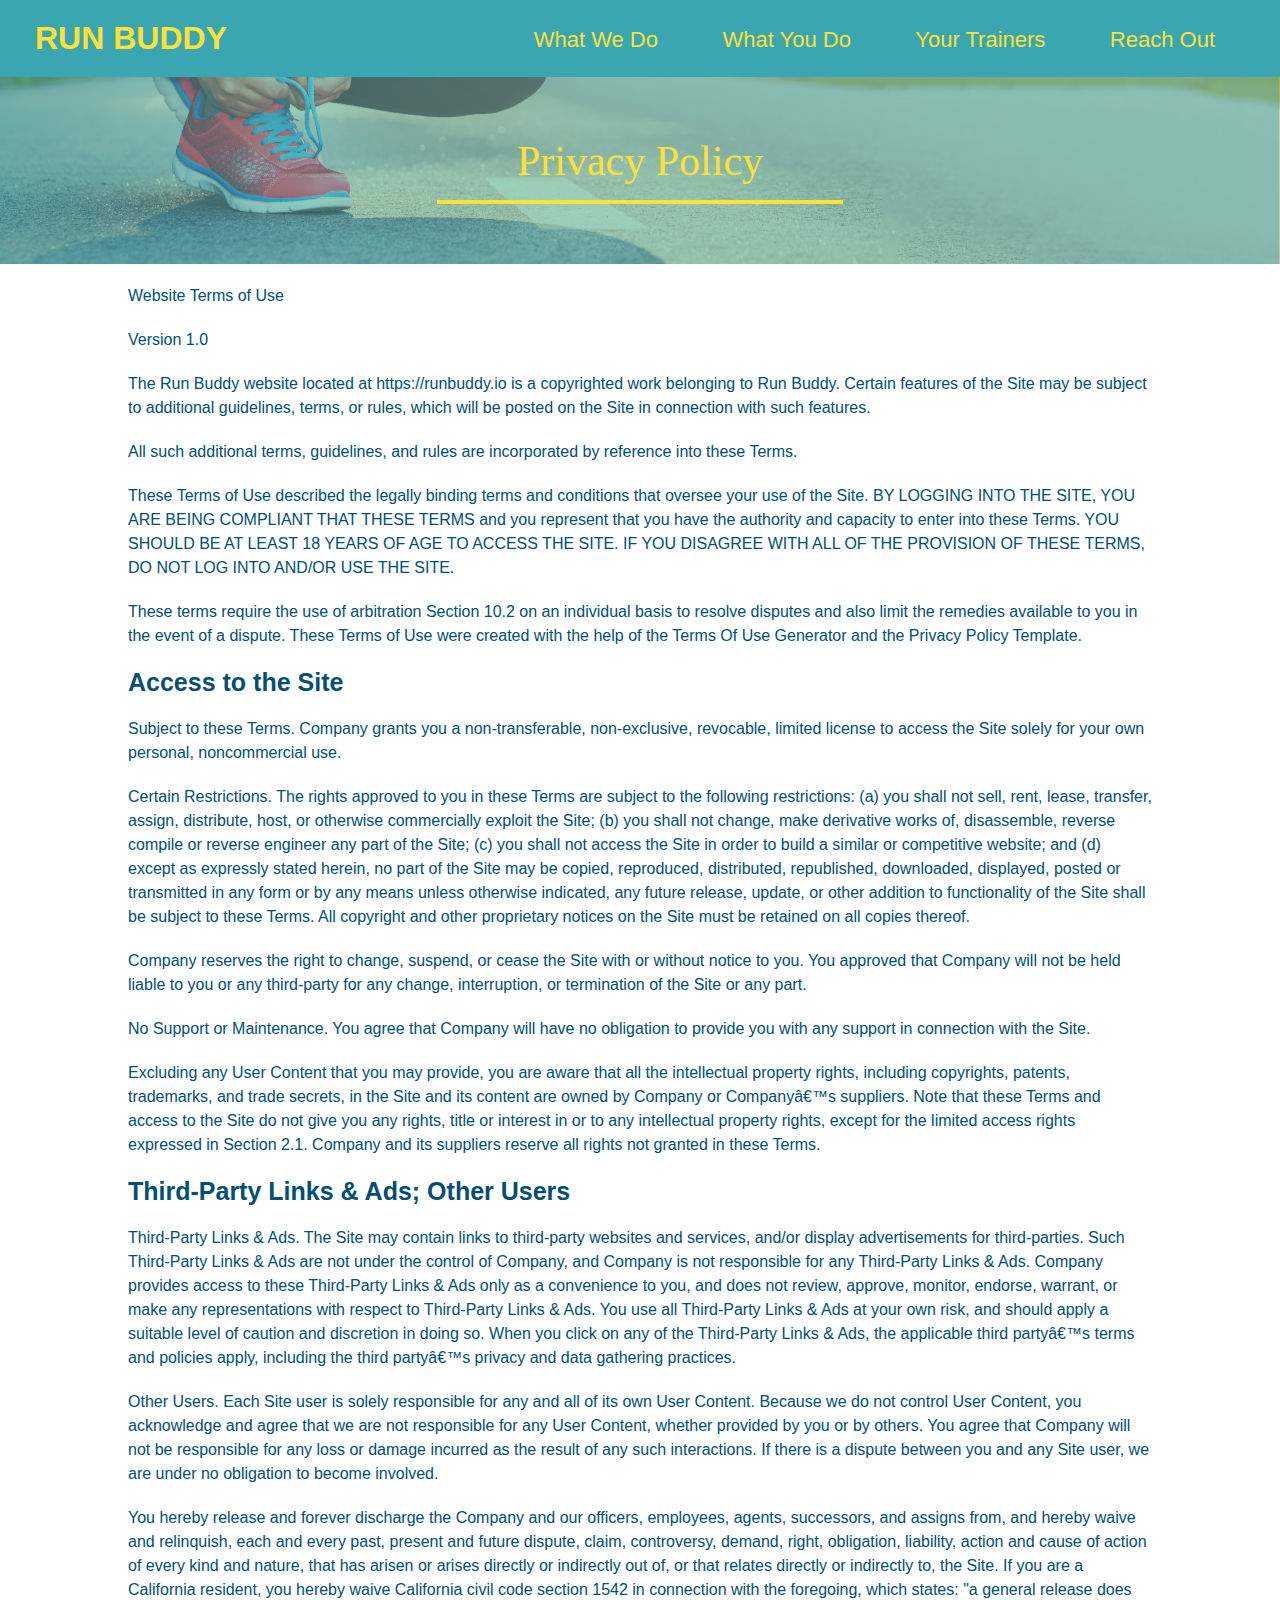
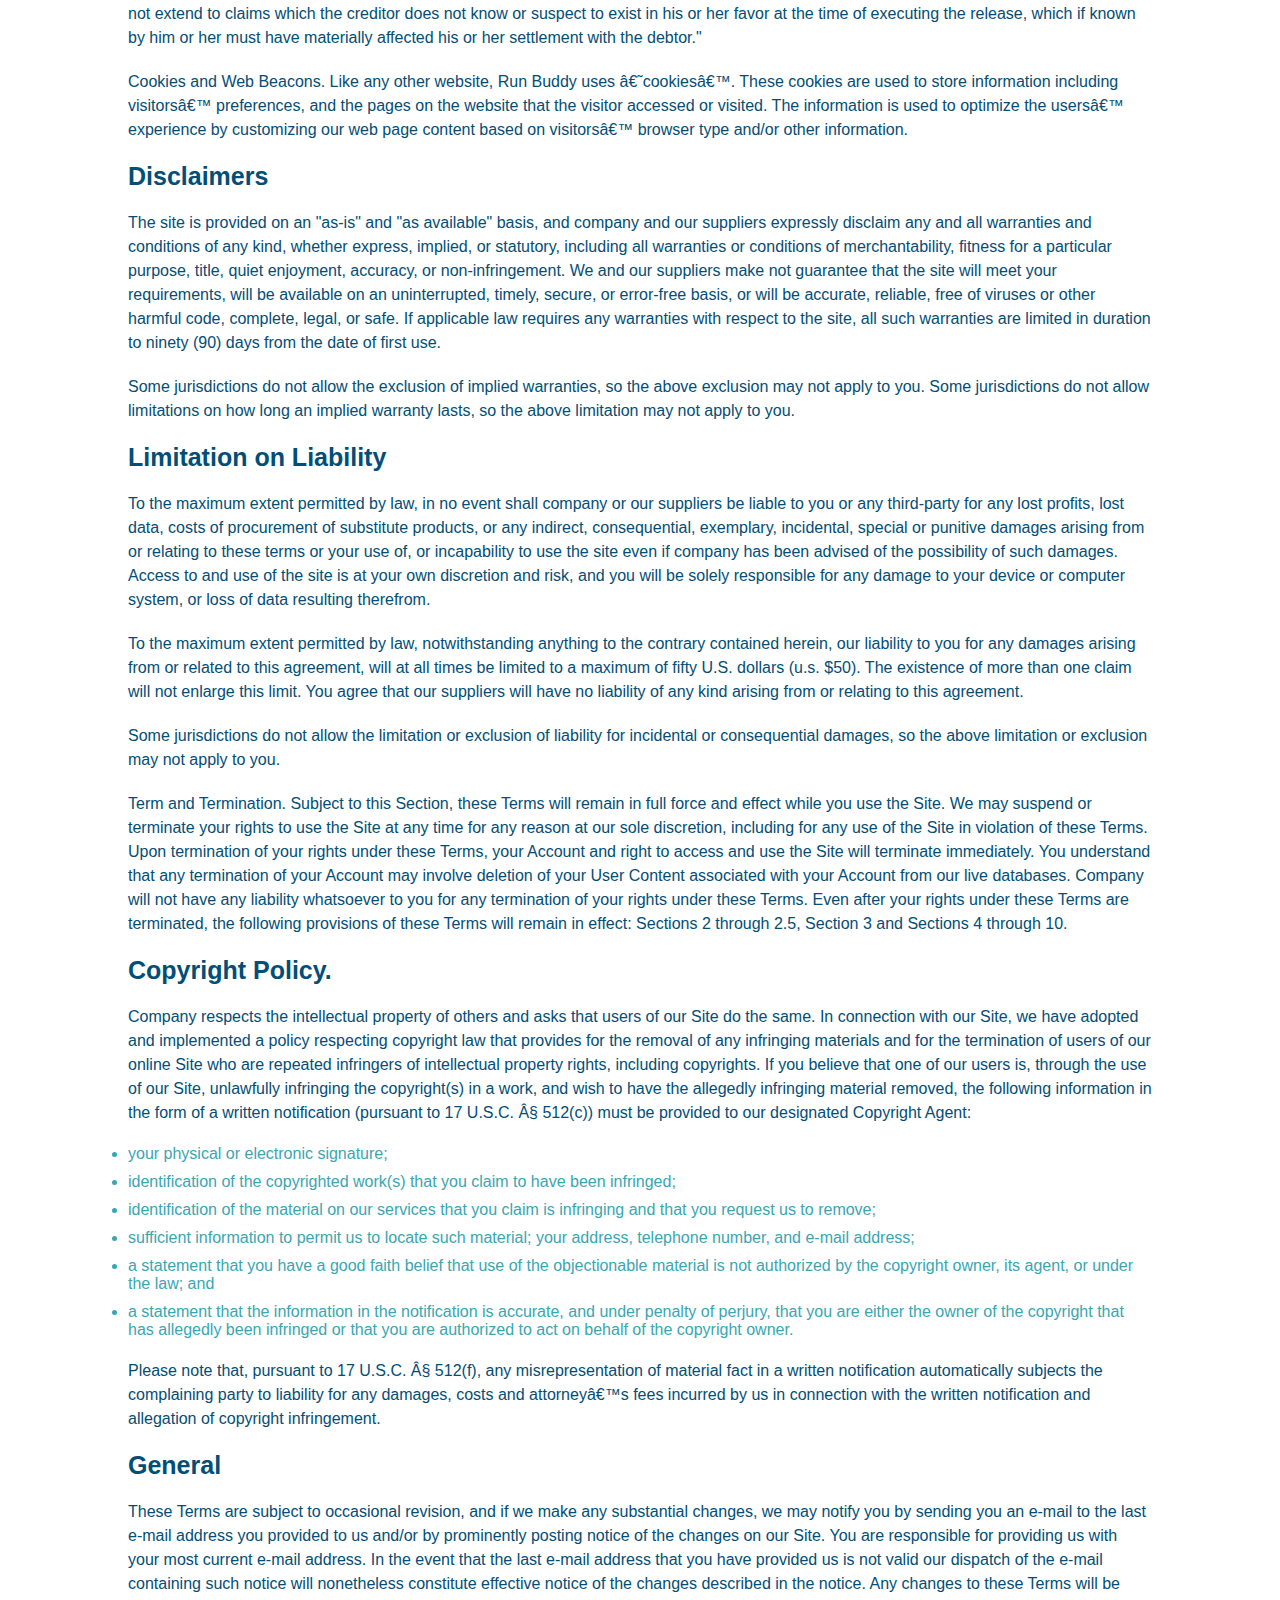
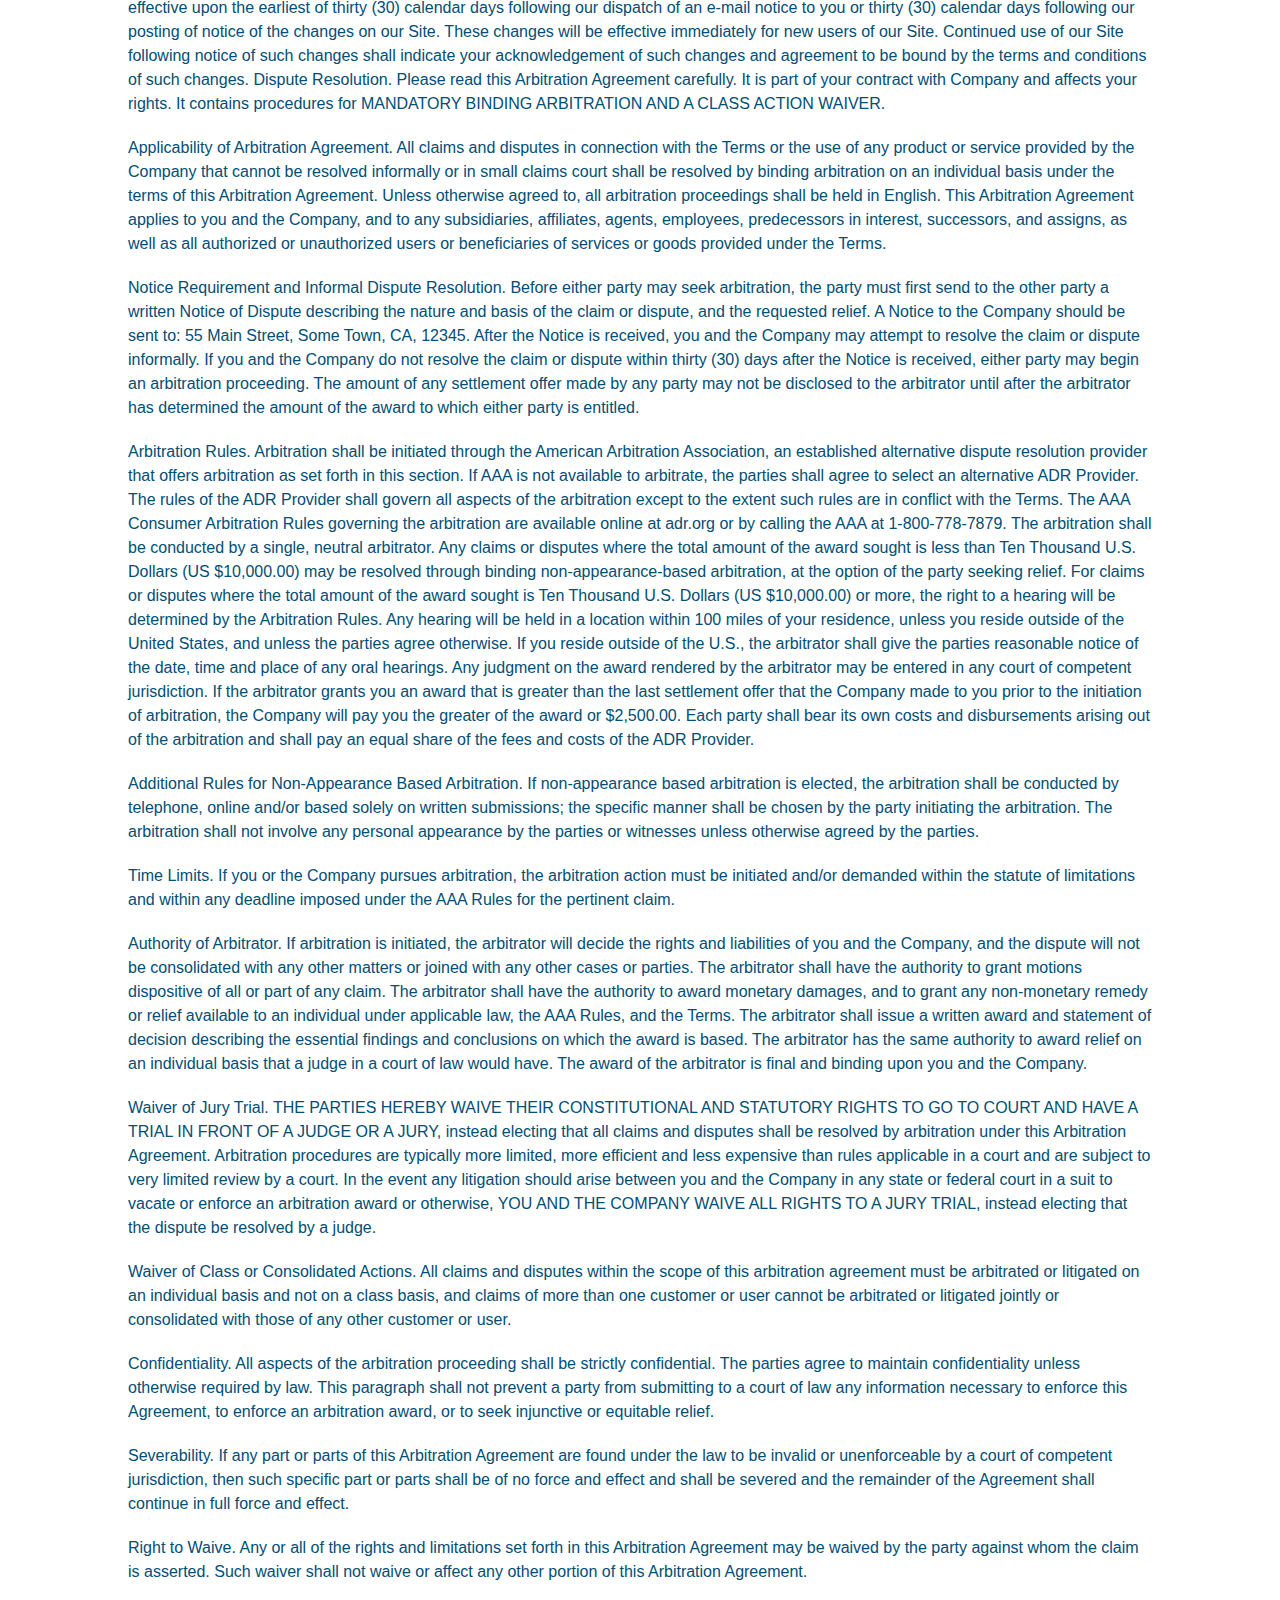
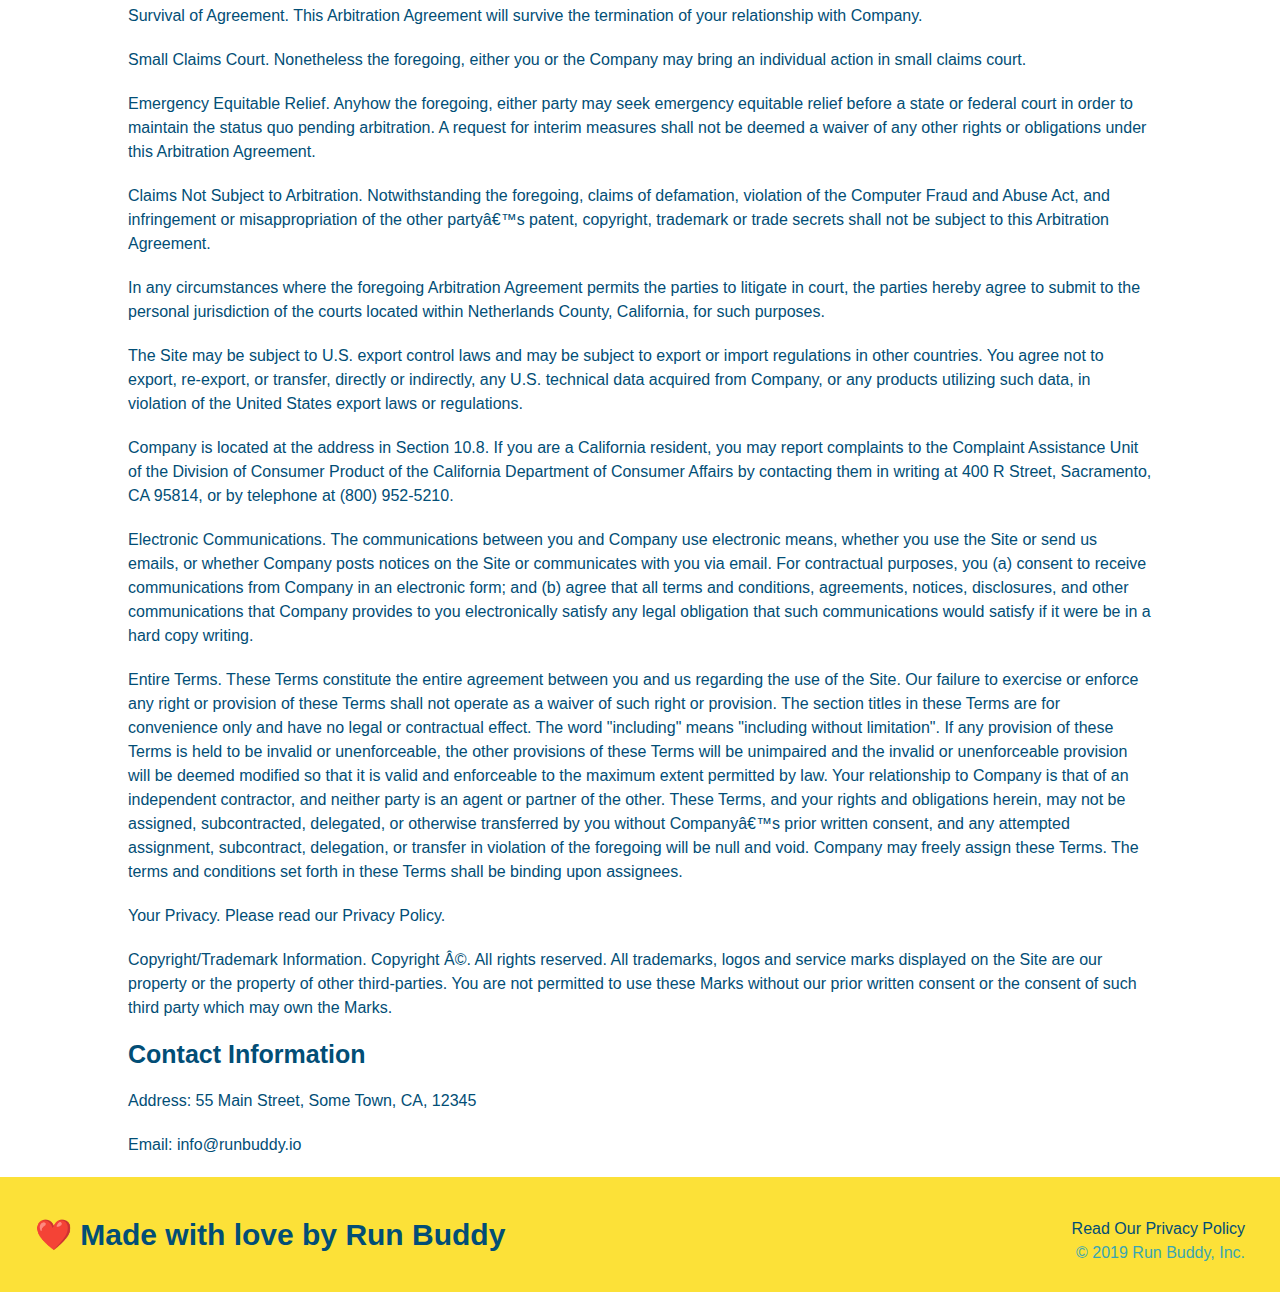
==== privacy-policy.html @ 2925dbbc "privacy policy" ====
<!DOCTYPE html>
<html lang="en">
    <head>
        <meta charset="UTF-8"/>
        <title>Privacy Policy - Run Buddy</title>
        <link rel="stylesheet" href ="./assets/css/style.css"/>
        <link rel="stylesheet" href ="./assets/css/secondary-styles.css"/>
    </head>
    <body>
        <header>
            <h1>
                <a href="/">RUN BUDDY</a>
            </h1>
        <nav>
            <!--unordered list element-->
            <ul>
                <!--list item element-->
                <li>
                    <!--Anchor element-->
                    <a href="./index.html#what-we-do">What We Do</a>
                </li>
                <li>
                    <a href="./index.html#what-you-do">What You Do</a>
                </li>
                <li>
                    <a href="./index.html#your-trainers">Your Trainers</a>
                </li>
                <li>
                    <a href="./index.html#reach-out">Reach Out</a>
                </li>

            </ul>
        </nav>
        </header>  
        <section class="hero">
            <h2 class="page-title">
                Privacy Policy
            </h2>
        </section>
        <article class="secondary-content">
            
      <p>
        Website Terms of Use
      </p>

      <p>
        Version 1.0
      </p>

      <p>
        The Run Buddy website located at https://runbuddy.io is a copyrighted work belonging to Run Buddy. Certain
        features of the Site may be subject to additional guidelines, terms, or rules, which will be posted on the Site
        in connection with such features.
      </p>

      <p>
        All such additional terms, guidelines, and rules are incorporated by reference into these Terms.
      </p>

      <p>
        These Terms of Use described the legally binding terms and conditions that oversee your use of the Site. BY
        LOGGING INTO THE SITE, YOU ARE BEING COMPLIANT THAT THESE TERMS and you represent that you have the authority
        and capacity to enter into these Terms. YOU SHOULD BE AT LEAST 18 YEARS OF AGE TO ACCESS THE SITE. IF YOU
        DISAGREE WITH ALL OF THE PROVISION OF THESE TERMS, DO NOT LOG INTO AND/OR USE THE SITE.
      </p>

      <p>
        These terms require the use of arbitration Section 10.2 on an individual basis to resolve disputes and also
        limit the remedies available to you in the event of a dispute. These Terms of Use were created with the help of
        the Terms Of Use Generator and the Privacy Policy Template.
      </p>

      <h3>
        Access to the Site
      </h3>

      <p>
        Subject to these Terms. Company grants you a non-transferable, non-exclusive, revocable, limited license to
        access the Site solely for your own personal, noncommercial use.
      </p>

      <p>
        Certain Restrictions. The rights approved to you in these Terms are subject to the following restrictions: (a)
        you shall not sell, rent, lease, transfer, assign, distribute, host, or otherwise commercially exploit the Site;
        (b) you shall not change, make derivative works of, disassemble, reverse compile or reverse engineer any part of
        the Site; (c) you shall not access the Site in order to build a similar or competitive website; and (d) except
        as expressly stated herein, no part of the Site may be copied, reproduced, distributed, republished, downloaded,
        displayed, posted or transmitted in any form or by any means unless otherwise indicated, any future release,
        update, or other addition to functionality of the Site shall be subject to these Terms. All copyright and other
        proprietary notices on the Site must be retained on all copies thereof.
      </p>

      <p>
        Company reserves the right to change, suspend, or cease the Site with or without notice to you. You approved
        that Company will not be held liable to you or any third-party for any change, interruption, or termination of
        the Site or any part.
      </p>

      <p>
        No Support or Maintenance. You agree that Company will have no obligation to provide you with any support in
        connection with the Site.
      </p>

      <p>
        Excluding any User Content that you may provide, you are aware that all the intellectual property rights,
        including copyrights, patents, trademarks, and trade secrets, in the Site and its content are owned by Company
        or Companyâ€™s suppliers. Note that these Terms and access to the Site do not give you any rights, title or
        interest in or to any intellectual property rights, except for the limited access rights expressed in Section
        2.1. Company and its suppliers reserve all rights not granted in these Terms.
      </p>

      <h3>
        Third-Party Links & Ads; Other Users
      </h3>

      <p>
        Third-Party Links & Ads. The Site may contain links to third-party websites and services, and/or display
        advertisements for third-parties. Such Third-Party Links & Ads are not under the control of Company, and Company
        is not responsible for any Third-Party Links & Ads. Company provides access to these Third-Party Links & Ads
        only as a convenience to you, and does not review, approve, monitor, endorse, warrant, or make any
        representations with respect to Third-Party Links & Ads. You use all Third-Party Links & Ads at your own risk,
        and should apply a suitable level of caution and discretion in doing so. When you click on any of the
        Third-Party Links & Ads, the applicable third partyâ€™s terms and policies apply, including the third partyâ€™s
        privacy and data gathering practices.
      </p>

      <p>
        Other Users. Each Site user is solely responsible for any and all of its own User Content. Because we do not
        control User Content, you acknowledge and agree that we are not responsible for any User Content, whether
        provided by you or by others. You agree that Company will not be responsible for any loss or damage incurred as
        the result of any such interactions. If there is a dispute between you and any Site user, we are under no
        obligation to become involved.
      </p>

      <p>
        You hereby release and forever discharge the Company and our officers, employees, agents, successors, and
        assigns from, and hereby waive and relinquish, each and every past, present and future dispute, claim,
        controversy, demand, right, obligation, liability, action and cause of action of every kind and nature, that has
        arisen or arises directly or indirectly out of, or that relates directly or indirectly to, the Site. If you are
        a California resident, you hereby waive California civil code section 1542 in connection with the foregoing,
        which states: "a general release does not extend to claims which the creditor does not know or suspect to exist
        in his or her favor at the time of executing the release, which if known by him or her must have materially
        affected his or her settlement with the debtor."
      </p>

      <p>
        Cookies and Web Beacons. Like any other website, Run Buddy uses â€˜cookiesâ€™. These cookies are used to store
        information including visitorsâ€™ preferences, and the pages on the website that the visitor accessed or visited.
        The information is used to optimize the usersâ€™ experience by customizing our web page content based on visitorsâ€™
        browser type and/or other information.
      </p>

      <h3>
        Disclaimers
      </h3>

      <p>
        The site is provided on an "as-is" and "as available" basis, and company and our suppliers expressly disclaim
        any and all warranties and conditions of any kind, whether express, implied, or statutory, including all
        warranties or conditions of merchantability, fitness for a particular purpose, title, quiet enjoyment, accuracy,
        or non-infringement. We and our suppliers make not guarantee that the site will meet your requirements, will be
        available on an uninterrupted, timely, secure, or error-free basis, or will be accurate, reliable, free of
        viruses or other harmful code, complete, legal, or safe. If applicable law requires any warranties with respect
        to the site, all such warranties are limited in duration to ninety (90) days from the date of first use.
      </p>

      <p>
        Some jurisdictions do not allow the exclusion of implied warranties, so the above exclusion may not apply to
        you. Some jurisdictions do not allow limitations on how long an implied warranty lasts, so the above limitation
        may not apply to you.
      </p>

      <h3>
        Limitation on Liability
      </h3>

      <p>
        To the maximum extent permitted by law, in no event shall company or our suppliers be liable to you or any
        third-party for any lost profits, lost data, costs of procurement of substitute products, or any indirect,
        consequential, exemplary, incidental, special or punitive damages arising from or relating to these terms or
        your use of, or incapability to use the site even if company has been advised of the possibility of such
        damages. Access to and use of the site is at your own discretion and risk, and you will be solely responsible
        for any damage to your device or computer system, or loss of data resulting therefrom.
      </p>

      <p>
        To the maximum extent permitted by law, notwithstanding anything to the contrary contained herein, our liability
        to you for any damages arising from or related to this agreement, will at all times be limited to a maximum of
        fifty U.S. dollars (u.s. $50). The existence of more than one claim will not enlarge this limit. You agree that
        our suppliers will have no liability of any kind arising from or relating to this agreement.
      </p>

      <p>
        Some jurisdictions do not allow the limitation or exclusion of liability for incidental or consequential
        damages, so the above limitation or exclusion may not apply to you.
      </p>

      <p>
        Term and Termination. Subject to this Section, these Terms will remain in full force and effect while you use
        the Site. We may suspend or terminate your rights to use the Site at any time for any reason at our sole
        discretion, including for any use of the Site in violation of these Terms. Upon termination of your rights under
        these Terms, your Account and right to access and use the Site will terminate immediately. You understand that
        any termination of your Account may involve deletion of your User Content associated with your Account from our
        live databases. Company will not have any liability whatsoever to you for any termination of your rights under
        these Terms. Even after your rights under these Terms are terminated, the following provisions of these Terms
        will remain in effect: Sections 2 through 2.5, Section 3 and Sections 4 through 10.
      </p>

      <h3>
        Copyright Policy.
      </h3>

      <p>
        Company respects the intellectual property of others and asks that users of our Site do the same. In connection
        with our Site, we have adopted and implemented a policy respecting copyright law that provides for the removal
        of any infringing materials and for the termination of users of our online Site who are repeated infringers of
        intellectual property rights, including copyrights. If you believe that one of our users is, through the use of
        our Site, unlawfully infringing the copyright(s) in a work, and wish to have the allegedly infringing material
        removed, the following information in the form of a written notification (pursuant to 17 U.S.C. Â§ 512(c)) must
        be provided to our designated Copyright Agent:
      </p>

      <ul>
        <li>
          your physical or electronic signature;
        </li>
        <li>
          identification of the copyrighted work(s) that you claim to have been infringed;
        </li>
        <li>
          identification of the material on our services that you claim is infringing and that you request us to remove;
        </li>
        <li>
          sufficient information to permit us to locate such material; your address, telephone number, and e-mail
          address;
        </li>
        <li>
          a statement that you have a good faith belief that use of the objectionable material is not authorized by the
          copyright owner, its agent, or under the law; and
        </li>
        <li>
          a statement that the information in the notification is accurate, and under penalty of perjury, that you are
          either the owner of the copyright that has allegedly been infringed or that you are authorized to act on
          behalf of the copyright owner.
        </li>
      </ul>

      <p>
        Please note that, pursuant to 17 U.S.C. Â§ 512(f), any misrepresentation of material fact in a written
        notification automatically subjects the complaining party to liability for any damages, costs and attorneyâ€™s
        fees incurred by us in connection with the written notification and allegation of copyright infringement.
      </p>

      <h3>
        General
      </h3>

      <p>
        These Terms are subject to occasional revision, and if we make any substantial changes, we may notify you by
        sending you an e-mail to the last e-mail address you provided to us and/or by prominently posting notice of the
        changes on our Site. You are responsible for providing us with your most current e-mail address. In the event
        that the last e-mail address that you have provided us is not valid our dispatch of the e-mail containing such
        notice will nonetheless constitute effective notice of the changes described in the notice. Any changes to these
        Terms will be effective upon the earliest of thirty (30) calendar days following our dispatch of an e-mail
        notice to you or thirty (30) calendar days following our posting of notice of the changes on our Site. These
        changes will be effective immediately for new users of our Site. Continued use of our Site following notice of
        such changes shall indicate your acknowledgement of such changes and agreement to be bound by the terms and
        conditions of such changes. Dispute Resolution. Please read this Arbitration Agreement carefully. It is part of
        your contract with Company and affects your rights. It contains procedures for MANDATORY BINDING ARBITRATION AND
        A CLASS ACTION WAIVER.
      </p>

      <p>
        Applicability of Arbitration Agreement. All claims and disputes in connection with the Terms or the use of any
        product or service provided by the Company that cannot be resolved informally or in small claims court shall be
        resolved by binding arbitration on an individual basis under the terms of this Arbitration Agreement. Unless
        otherwise agreed to, all arbitration proceedings shall be held in English. This Arbitration Agreement applies to
        you and the Company, and to any subsidiaries, affiliates, agents, employees, predecessors in interest,
        successors, and assigns, as well as all authorized or unauthorized users or beneficiaries of services or goods
        provided under the Terms.
      </p>

      <p>
        Notice Requirement and Informal Dispute Resolution. Before either party may seek arbitration, the party must
        first send to the other party a written Notice of Dispute describing the nature and basis of the claim or
        dispute, and the requested relief. A Notice to the Company should be sent to: 55 Main Street, Some Town, CA,
        12345. After the Notice is received, you and the Company may attempt to resolve the claim or dispute informally.
        If you and the Company do not resolve the claim or dispute within thirty (30) days after the Notice is received,
        either party may begin an arbitration proceeding. The amount of any settlement offer made by any party may not
        be disclosed to the arbitrator until after the arbitrator has determined the amount of the award to which either
        party is entitled.
      </p>

      <p>
        Arbitration Rules. Arbitration shall be initiated through the American Arbitration Association, an established
        alternative dispute resolution provider that offers arbitration as set forth in this section. If AAA is not
        available to arbitrate, the parties shall agree to select an alternative ADR Provider. The rules of the ADR
        Provider shall govern all aspects of the arbitration except to the extent such rules are in conflict with the
        Terms. The AAA Consumer Arbitration Rules governing the arbitration are available online at adr.org or by
        calling the AAA at 1-800-778-7879. The arbitration shall be conducted by a single, neutral arbitrator. Any
        claims or disputes where the total amount of the award sought is less than Ten Thousand U.S. Dollars (US
        $10,000.00) may be resolved through binding non-appearance-based arbitration, at the option of the party seeking
        relief. For claims or disputes where the total amount of the award sought is Ten Thousand U.S. Dollars (US
        $10,000.00) or more, the right to a hearing will be determined by the Arbitration Rules. Any hearing will be
        held in a location within 100 miles of your residence, unless you reside outside of the United States, and
        unless the parties agree otherwise. If you reside outside of the U.S., the arbitrator shall give the parties
        reasonable notice of the date, time and place of any oral hearings. Any judgment on the award rendered by the
        arbitrator may be entered in any court of competent jurisdiction. If the arbitrator grants you an award that is
        greater than the last settlement offer that the Company made to you prior to the initiation of arbitration, the
        Company will pay you the greater of the award or $2,500.00. Each party shall bear its own costs and
        disbursements arising out of the arbitration and shall pay an equal share of the fees and costs of the ADR
        Provider.
      </p>

      <p>
        Additional Rules for Non-Appearance Based Arbitration. If non-appearance based arbitration is elected, the
        arbitration shall be conducted by telephone, online and/or based solely on written submissions; the specific
        manner shall be chosen by the party initiating the arbitration. The arbitration shall not involve any personal
        appearance by the parties or witnesses unless otherwise agreed by the parties.
      </p>

      <p>
        Time Limits. If you or the Company pursues arbitration, the arbitration action must be initiated and/or demanded
        within the statute of limitations and within any deadline imposed under the AAA Rules for the pertinent claim.
      </p>

      <p>
        Authority of Arbitrator. If arbitration is initiated, the arbitrator will decide the rights and liabilities of
        you and the Company, and the dispute will not be consolidated with any other matters or joined with any other
        cases or parties. The arbitrator shall have the authority to grant motions dispositive of all or part of any
        claim. The arbitrator shall have the authority to award monetary damages, and to grant any non-monetary remedy
        or relief available to an individual under applicable law, the AAA Rules, and the Terms. The arbitrator shall
        issue a written award and statement of decision describing the essential findings and conclusions on which the
        award is based. The arbitrator has the same authority to award relief on an individual basis that a judge in a
        court of law would have. The award of the arbitrator is final and binding upon you and the Company.
      </p>

      <p>
        Waiver of Jury Trial. THE PARTIES HEREBY WAIVE THEIR CONSTITUTIONAL AND STATUTORY RIGHTS TO GO TO COURT AND HAVE
        A TRIAL IN FRONT OF A JUDGE OR A JURY, instead electing that all claims and disputes shall be resolved by
        arbitration under this Arbitration Agreement. Arbitration procedures are typically more limited, more efficient
        and less expensive than rules applicable in a court and are subject to very limited review by a court. In the
        event any litigation should arise between you and the Company in any state or federal court in a suit to vacate
        or enforce an arbitration award or otherwise, YOU AND THE COMPANY WAIVE ALL RIGHTS TO A JURY TRIAL, instead
        electing that the dispute be resolved by a judge.
      </p>

      <p>
        Waiver of Class or Consolidated Actions. All claims and disputes within the scope of this arbitration agreement
        must be arbitrated or litigated on an individual basis and not on a class basis, and claims of more than one
        customer or user cannot be arbitrated or litigated jointly or consolidated with those of any other customer or
        user.
      </p>

      <p>
        Confidentiality. All aspects of the arbitration proceeding shall be strictly confidential. The parties agree to
        maintain confidentiality unless otherwise required by law. This paragraph shall not prevent a party from
        submitting to a court of law any information necessary to enforce this Agreement, to enforce an arbitration
        award, or to seek injunctive or equitable relief.
      </p>

      <p>
        Severability. If any part or parts of this Arbitration Agreement are found under the law to be invalid or
        unenforceable by a court of competent jurisdiction, then such specific part or parts shall be of no force and
        effect and shall be severed and the remainder of the Agreement shall continue in full force and effect.
      </p>

      <p>
        Right to Waive. Any or all of the rights and limitations set forth in this Arbitration Agreement may be waived
        by the party against whom the claim is asserted. Such waiver shall not waive or affect any other portion of this
        Arbitration Agreement.
      </p>

      <p>
        Survival of Agreement. This Arbitration Agreement will survive the termination of your relationship with
        Company.
      </p>

      <p>
        Small Claims Court. Nonetheless the foregoing, either you or the Company may bring an individual action in small
        claims court.
      </p>

      <p>
        Emergency Equitable Relief. Anyhow the foregoing, either party may seek emergency equitable relief before a
        state or federal court in order to maintain the status quo pending arbitration. A request for interim measures
        shall not be deemed a waiver of any other rights or obligations under this Arbitration Agreement.
      </p>

      <p>
        Claims Not Subject to Arbitration. Notwithstanding the foregoing, claims of defamation, violation of the
        Computer Fraud and Abuse Act, and infringement or misappropriation of the other partyâ€™s patent, copyright,
        trademark or trade secrets shall not be subject to this Arbitration Agreement.
      </p>

      <p>
        In any circumstances where the foregoing Arbitration Agreement permits the parties to litigate in court, the
        parties hereby agree to submit to the personal jurisdiction of the courts located within Netherlands County,
        California, for such purposes.
      </p>

      <p>
        The Site may be subject to U.S. export control laws and may be subject to export or import regulations in other
        countries. You agree not to export, re-export, or transfer, directly or indirectly, any U.S. technical data
        acquired from Company, or any products utilizing such data, in violation of the United States export laws or
        regulations.
      </p>

      <p>
        Company is located at the address in Section 10.8. If you are a California resident, you may report complaints
        to the Complaint Assistance Unit of the Division of Consumer Product of the California Department of Consumer
        Affairs by contacting them in writing at 400 R Street, Sacramento, CA 95814, or by telephone at (800) 952-5210.
      </p>

      <p>
        Electronic Communications. The communications between you and Company use electronic means, whether you use the
        Site or send us emails, or whether Company posts notices on the Site or communicates with you via email. For
        contractual purposes, you (a) consent to receive communications from Company in an electronic form; and (b)
        agree that all terms and conditions, agreements, notices, disclosures, and other communications that Company
        provides to you electronically satisfy any legal obligation that such communications would satisfy if it were be
        in a hard copy writing.
      </p>

      <p>
        Entire Terms. These Terms constitute the entire agreement between you and us regarding the use of the Site. Our
        failure to exercise or enforce any right or provision of these Terms shall not operate as a waiver of such right
        or provision. The section titles in these Terms are for convenience only and have no legal or contractual
        effect. The word "including" means "including without limitation". If any provision of these Terms is held to be
        invalid or unenforceable, the other provisions of these Terms will be unimpaired and the invalid or
        unenforceable provision will be deemed modified so that it is valid and enforceable to the maximum extent
        permitted by law. Your relationship to Company is that of an independent contractor, and neither party is an
        agent or partner of the other. These Terms, and your rights and obligations herein, may not be assigned,
        subcontracted, delegated, or otherwise transferred by you without Companyâ€™s prior written consent, and any
        attempted assignment, subcontract, delegation, or transfer in violation of the foregoing will be null and void.
        Company may freely assign these Terms. The terms and conditions set forth in these Terms shall be binding upon
        assignees.
      </p>

      <p>
        Your Privacy. Please read our Privacy Policy.
      </p>

      <p>
        Copyright/Trademark Information. Copyright Â©. All rights reserved. All trademarks, logos and service marks
        displayed on the Site are our property or the property of other third-parties. You are not permitted to use
        these Marks without our prior written consent or the consent of such third party which may own the Marks.
      </p>

      <h3>
        Contact Information
      </h3>

      <p>
        Address: 55 Main Street, Some Town, CA, 12345
      </p>

      <p>
        Email: info@runbuddy.io
      </p>

        </article>
        <footer>
            <h2>❤️ Made with love by Run Buddy</h2>
            <div>
                <a>Read Our Privacy Policy</a><br />
                &copy; 2019 Run Buddy, Inc.
            </div>
        </footer>

    </body>
</html>
---- assets/css/style.css ----
* {
    margin: 0;
    padding: 0;
    box-sizing: border-box;
}
body {
    font-family: Helvetica, Arial, sans-serif;
    color: #39a6b2;
  }
  header {padding: 20px 35px;
background-color: #39a6b2;
}
header h1 {
    font: bold 36px;
    color:#fce138;
    margin: 0;
    display: inline;
}
header a {
    text-decoration: none;
    color: #fce138
}
header nav {
    float: right;
    margin: 7px 0;
}
header nav ul li{
    display: inline;
}
header nav ul li a{
    margin: 0 30px;
    font-weight: lighter;
    font-size: 22px;
    }
footer {
    background: #fce138;
    width: 100%;
    padding: 40px 35px;
}
footer h2 {
    display: inline;
    color: #024e76;
    font-size: 30px;
    margin: 0;
}
footer div {
    float: right;
    line-height: 1.5;
    text-align: right;
}
footer a {
    color: #024e76;
}
section {
    padding: 60px;
}
.hero {
    background-image: url("../images/hero-bg.jpg");
    height: 600px;
    background-position: center;
    background-size: cover;
    position: relative;
}
.hero-form{
    background-color: #fce138;
    color: #024e76;
    padding: 20px;
    width: 500px;
    border: solid 3px #024e76;
    position: absolute;
    bottom: 120px;
    right: 140px;
}
.hero .hero-form h3 {
    margin: 0px;
    font-size: 24px;
}
.hero-form p {
    margin: 5px 0 15px 0;
}
.form-input {
    border: 1px solid #024e76;
    display: block;
    padding: 7px 15px;
    font-size: 16px;
    color: #024e76;
    width: 100%;
    margin-bottom: 15px;
}
.hero-form label {
    margin: 0 5px;
}
.hero-form button {
    color: #fce138;
    background-color: #024e76;
    font-size: 16px;
    padding: 10px 20px;
    border: none;
}
.intro {
    text-align: center;
}
.intro p {
    line-height: 1.7;
    color: #39a6b2;
    width: 80%;
    font-size: 20px;
    margin: 0 auto;
}
.steps {
    text-align: center;
    background: #fce138;
}
.section-title{
 font-size: 55px;
 color: #024e76;
 margin-bottom: 35px;
 padding: 0 100px 20px 100px;
 border-bottom: 3px solid;
  display: inline-block;  
}
.primary-border{
    border-color: #fce138;
}
.secondary-border{
    border-color: #39a6b2;
}
.steps div{
    margin-bottom: 80px;
}
.steps img{
    width: 15%;
    margin: 10px 0;
}
.steps h3{
    color: #024e76;
    font-size: 46px;
    margin-top: 10px;
}
.steps p{
    color: #39a6b2;
    font-size: 23px;
}
.steps span{
    font-size: 38px;
}
.trainers{
    text-align: center;
}
.trainer {
    width: 900px;
    margin: 0 auto 30px auto;
    background: #024e76;
    color:#fce138;
    overflow: auto;
}
.trainer img {
    width: 35%;
    float: left;
}
.trainer-bio {
    padding: 35px;
    float: left;
    width: 65%;
}
.text-left {
    text-align: left;
}
.text-right {
    text-align: right;
}
.trainer-bio h3 {
    font-size: 32px;
    margin-bottom: 8px;
}
.trainer-bio h4 {
    font-weight: lighter;
    font-size: 26px;
    margin-bottom: 25px;
}
.trainer-bio p {
    font-size: 17px;
    line-height: 1.3;
}
.contact {
    background-color: #024e76;
    text-align: center;
}
.contact h2{
    color:#fce138;
}
.contact-info iframe {
    width: 400px;
    height: 400px;
}
.contact-info div{
    display:inline-block;
    width: 410px;
    vertical-align: top;
    text-align: left;
    color: white;
    margin: 30px 0 0 60px;
}
.contact-info h3 {
    color: #fce138;
    font-size: 32px;
}
.contact-info p, .contact-info address{
    margin: 20px 0;
    line-height: 1.5;
    font: normal 20px;
}
.contact-info a {
    color: #fce138;
}
---- assets/css/secondary-styles.css ----
.hero {
    background-position: bottom;
    height: auto;
    text-align: center;
    margin-bottom: 40 px;
}
.page-title {
    color: #fce138;
    display: inline-block;
    border-bottom: #fce138 4px solid;
    padding: 0 80px 15px 80px;
    font: normal 42px italic;
}
.secondary-content {
    width: 80%;
    margin: auto;
    color:#024e76;
}
.secondary-content h3 {
    font-size: 25px;
    margin: 20px 0;
}
.secondary-content p {
    font-size: 16px;
    line-height: 1.5;
    margin: 20px 0;
}
.secondary-content ul{
    margin 15px 20px;
}
.secondary-content li{
    color: #39a6b2;
    margin: 10px 0;
}
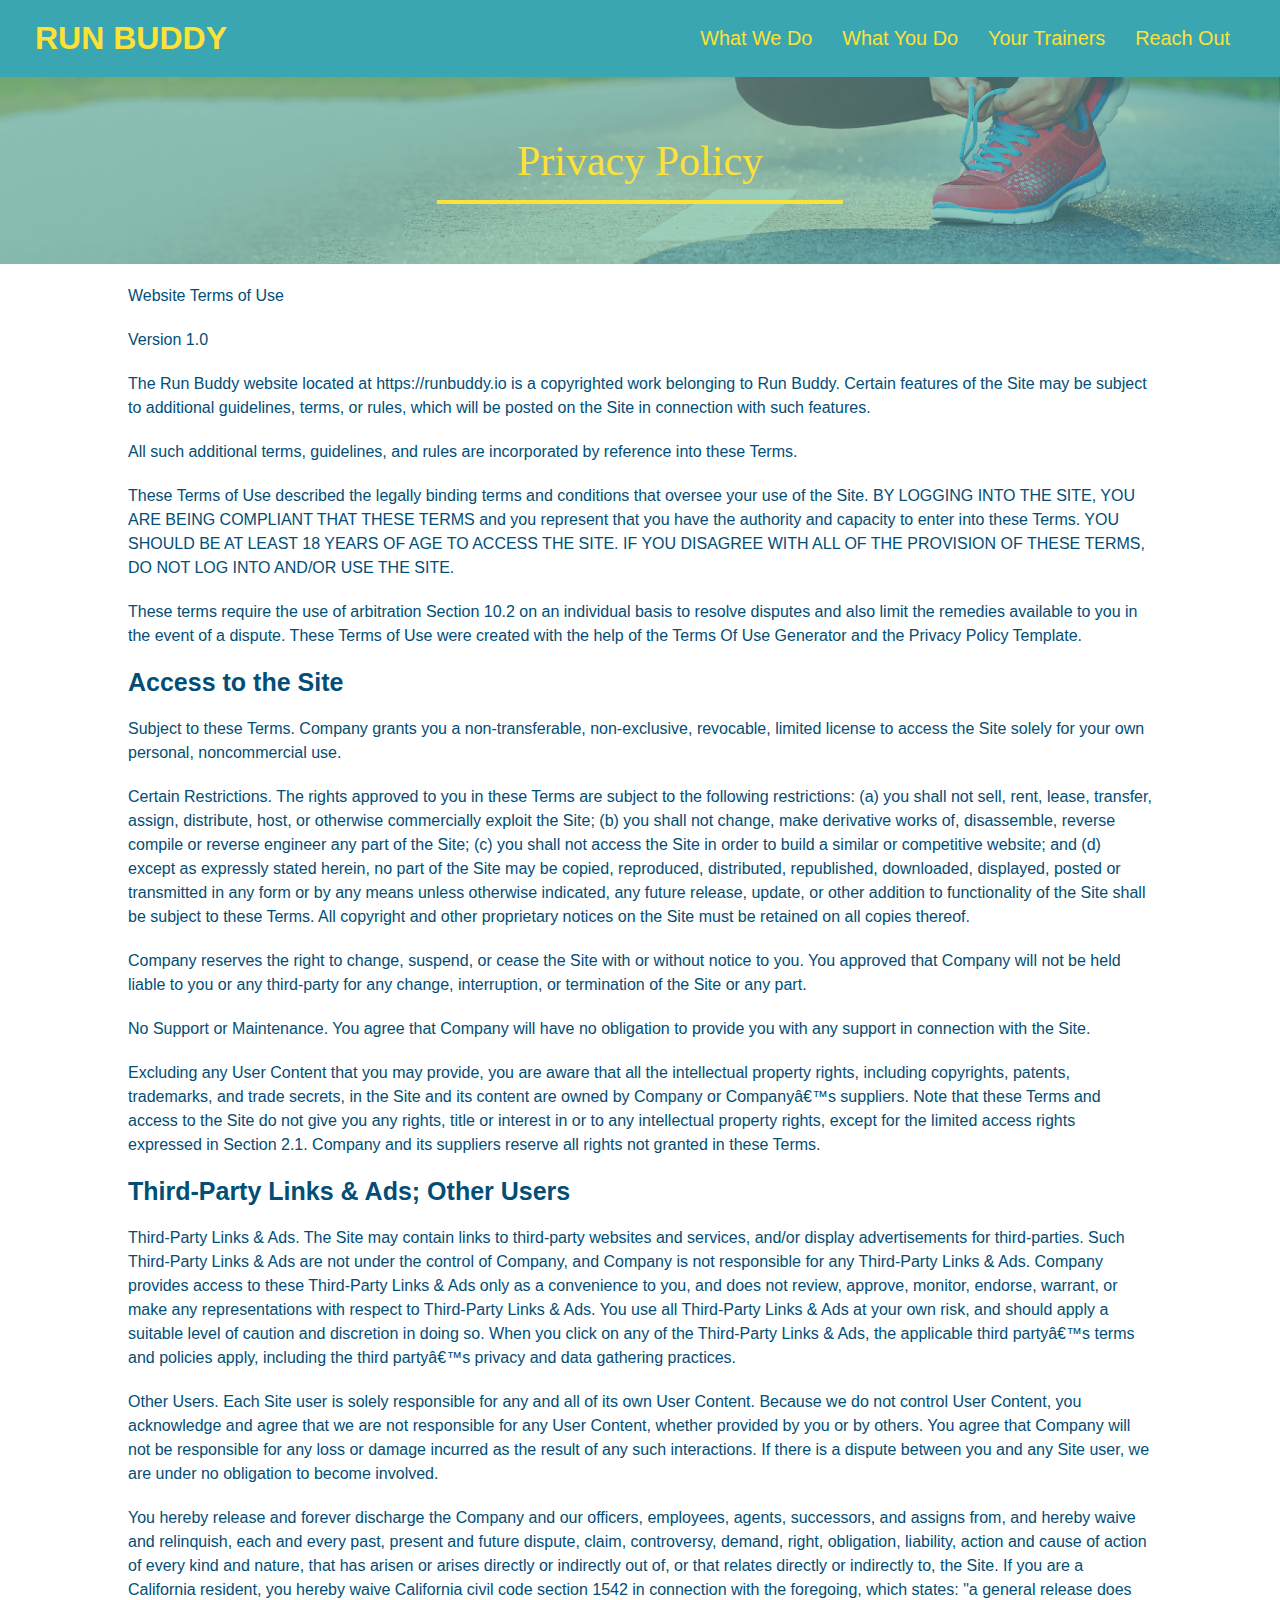
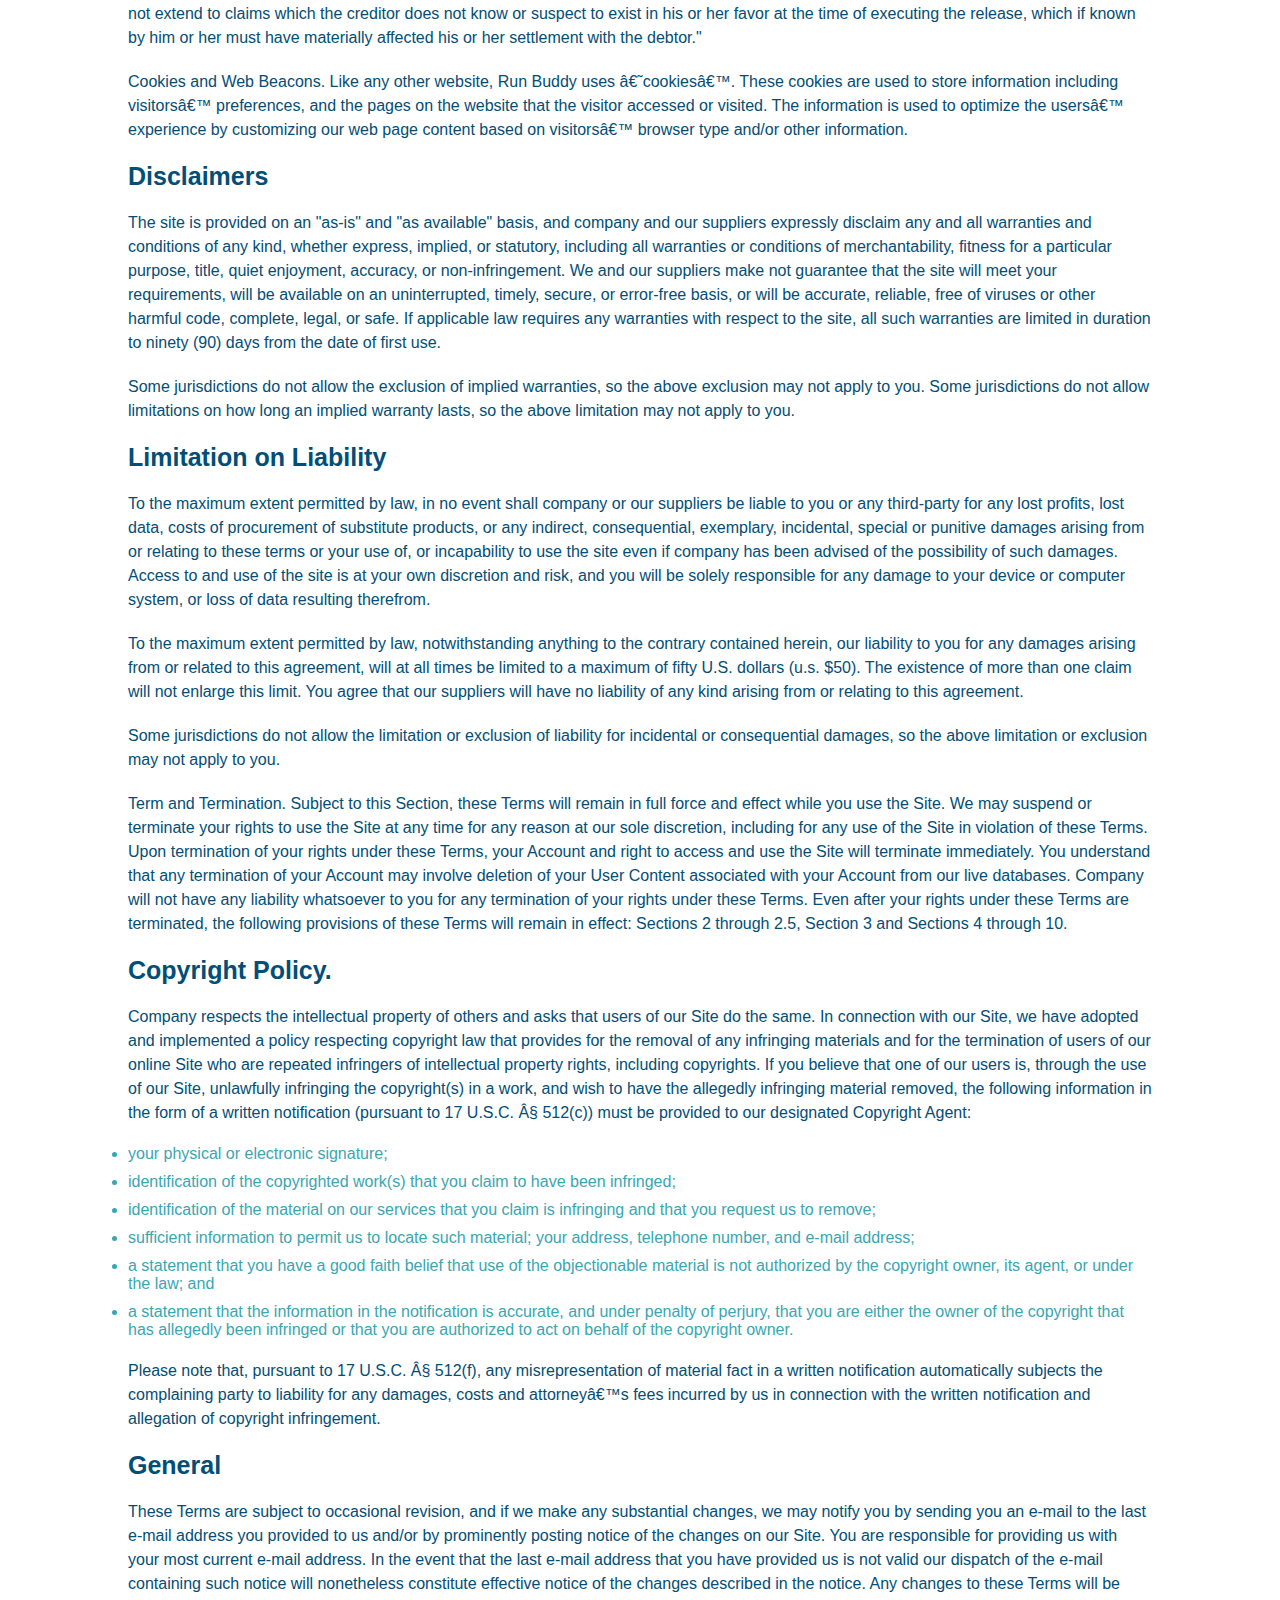
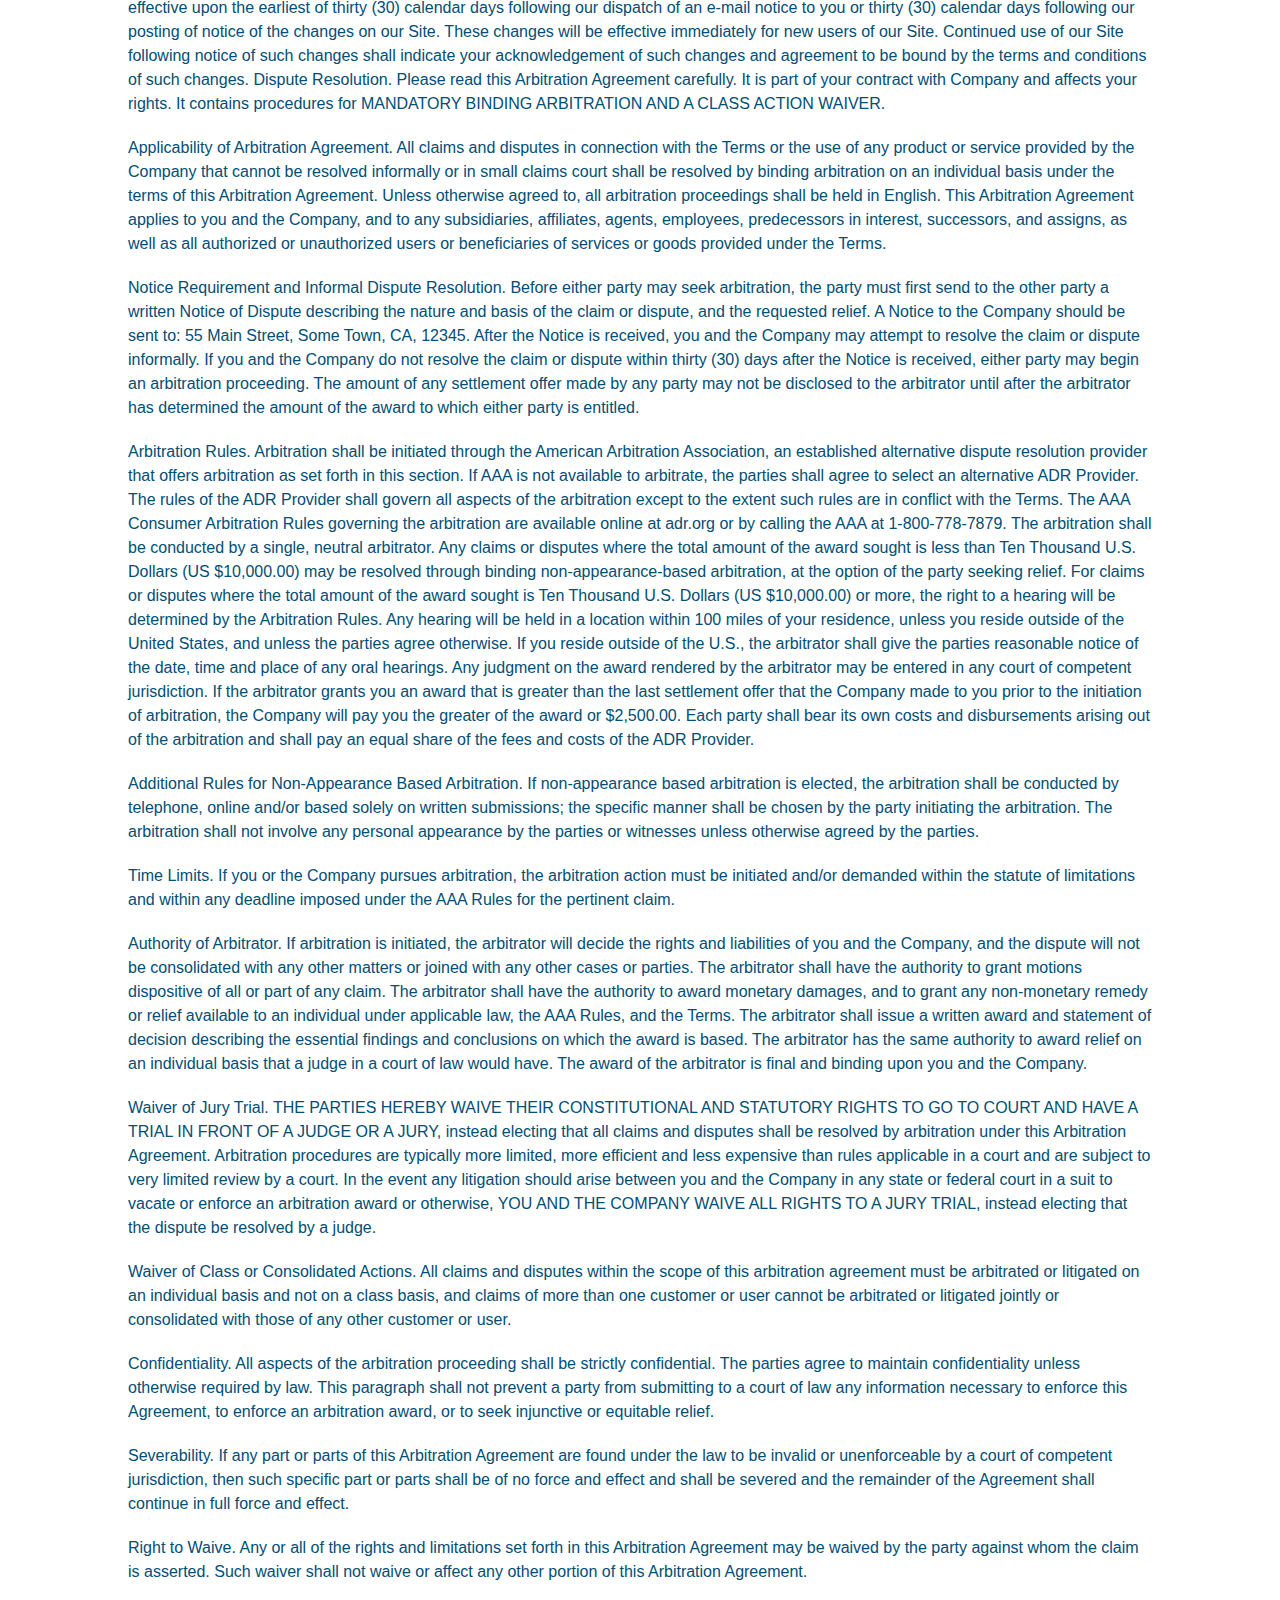
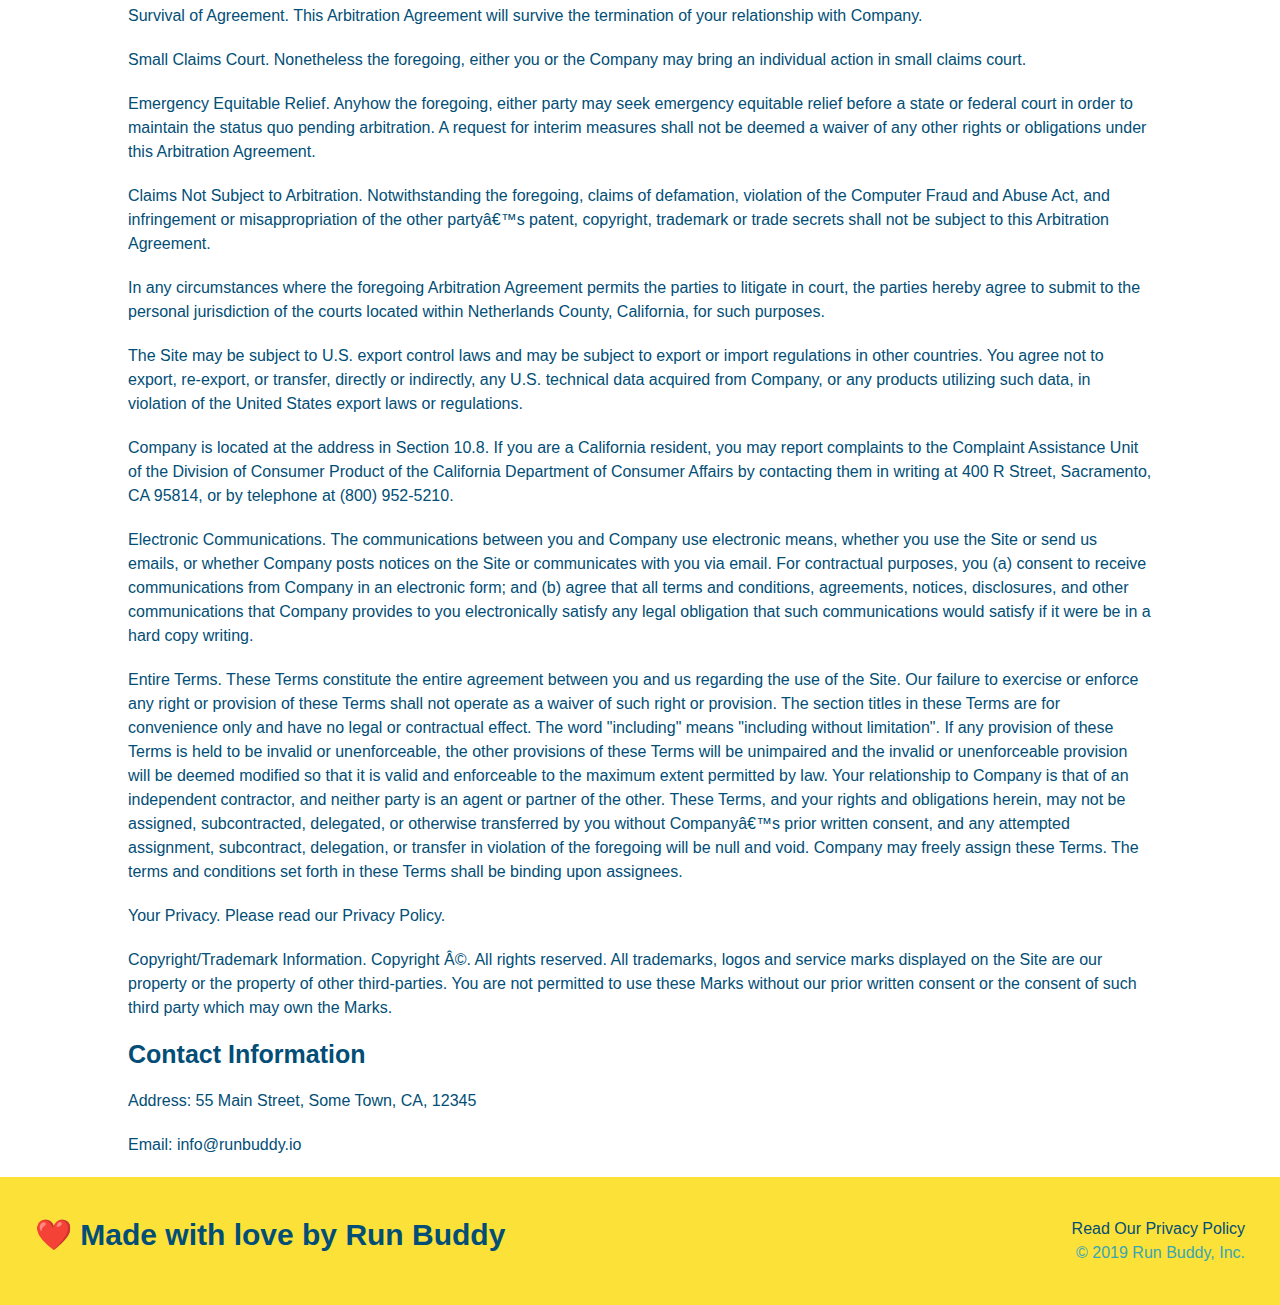
==== commit 33652c17: "added mediaqueries" ====
--- a/privacy-policy.html
+++ b/privacy-policy.html
@@ -2,6 +2,7 @@
 <html lang="en">
     <head>
         <meta charset="UTF-8"/>
+        <meta name="viewport" content="width=device-width, initial-scale=1.0"/>
         <title>Privacy Policy - Run Buddy</title>
         <link rel="stylesheet" href ="./assets/css/style.css"/>
         <link rel="stylesheet" href ="./assets/css/secondary-styles.css"/>
--- a/assets/css/style.css
+++ b/assets/css/style.css
@@ -9,42 +9,49 @@
   }
   header {padding: 20px 35px;
 background-color: #39a6b2;
+display: flex;
+justify-content: space-between;
+flex-wrap: wrap;
 }
 header h1 {
     font: bold 36px;
     color:#fce138;
     margin: 0;
-    display: inline;
 }
 header a {
     text-decoration: none;
     color: #fce138
 }
 header nav {
-    float: right;
     margin: 7px 0;
 }
-header nav ul li{
-    display: inline;
+header nav ul {
+    display:flex;
+    flex-wrap: wrap;
+    justify-content: space-between;
+    align-items: center;
+    list-style: none;
+
 }
 header nav ul li a{
-    margin: 0 30px;
+    padding: 10px 15px;
     font-weight: lighter;
-    font-size: 22px;
+    font-size: 1.55vw;
     }
 footer {
+    display: flex;
+    justify-content: space-between;
+    flex-wrap: wrap;
     background: #fce138;
     width: 100%;
     padding: 40px 35px;
 }
 footer h2 {
-    display: inline;
     color: #024e76;
     font-size: 30px;
     margin: 0;
 }
 footer div {
-    float: right;
     line-height: 1.5;
     text-align: right;
 }
@@ -55,21 +62,34 @@
     padding: 60px;
 }
 .hero {
+    display: flex;
+    justify-content: center;
+    flex-wrap: wrap;
     background-image: url("../images/hero-bg.jpg");
-    height: 600px;
     background-position: center;
     background-size: cover;
-    position: relative;
+    align-items: flex-start;
+}
+.hero-cta {
+    width: 35%;
+    text-align: right;
+    margin: 3.5%;
+    color: #fff;
+    font-size: 18px;
+    line-height: 1.2;
+}
+.hero-cta h2 {
+    font-style: italic;
+    font-size: 55px;
+    color:#fce138
 }
 .hero-form{
+    width: 40%;
+    margin: 3.5%;
     background-color: #fce138;
     color: #024e76;
     padding: 20px;
-    width: 500px;
     border: solid 3px #024e76;
-    position: absolute;
-    bottom: 120px;
-    right: 140px;
 }
 .hero .hero-form h3 {
     margin: 0px;
@@ -97,27 +117,25 @@
     padding: 10px 20px;
     border: none;
 }
-.intro {
-    text-align: center;
-}
 .intro p {
     line-height: 1.7;
     color: #39a6b2;
     width: 80%;
     font-size: 20px;
     margin: 0 auto;
+    text-align: center;
 }
 .steps {
-    text-align: center;
     background: #fce138;
 }
 .section-title{
- font-size: 55px;
+ font-size: 48px;
  color: #024e76;
- margin-bottom: 35px;
- padding: 0 100px 20px 100px;
  border-bottom: 3px solid;
-  display: inline-block;  
+ padding-bottom: 20px;
+ text-align: center;
+ margin: 0 auto 35px auto;
+ width: 50%;
 }
 .primary-border{
     border-color: #fce138;
@@ -125,43 +143,68 @@
 .secondary-border{
     border-color: #39a6b2;
 }
-.steps div{
-    margin-bottom: 80px;
-}
-.steps img{
-    width: 15%;
-    margin: 10px 0;
-}
-.steps h3{
+.step {
+    margin: 50px auto;
+    padding-bottom: 50px;
+    width: 80%;
+    border-bottom: 1px solid #39a6b2;
+    display: flex;
+    flex-wrap: wrap;
+    align-items: center;
+    justify-content: space-between;
+}
+
+.step h3{
     color: #024e76;
     font-size: 46px;
-    margin-top: 10px;
-}
-.steps p{
+    flex: 1 30%;
+}
+
+.step-info {
+    display: flex;
+    flex-wrap: wrap;
+    align-items: center;
+    flex: 2 70%;
+}
+
+.step-img{
+    flex: 1 12%;
+    margin-right: 20px;
+}
+.step-text{
+    flex: 12;
+}
+.step-img img{
+    max-width: 100%;
+}
+.step-text p{
     color: #39a6b2;
-    font-size: 23px;
-}
-.steps span{
-    font-size: 38px;
+    font-size: 18px;
+}
+.step-text h4{
+    font-size: 26px;
+    line-height: 1.5;
+    color: #024e76;
 }
 .trainers{
-    text-align: center;
+    width: 100%;
+    margin: 0 auto;
+    display: flex;
+    flex-wrap: wrap;
+    justify-content: space-around;
 }
 .trainer {
-    width: 900px;
-    margin: 0 auto 30px auto;
+    margin: 20px;
     background: #024e76;
     color:#fce138;
-    overflow: auto;
+    flex: 1;
 }
 .trainer img {
-    width: 35%;
-    float: left;
+    width: 100%;
 }
 .trainer-bio {
-    padding: 35px;
-    float: left;
-    width: 65%;
+    padding: 25px;
+    line-height: 1.3;
 }
 .text-left {
     text-align: left;
@@ -169,37 +212,40 @@
 .text-right {
     text-align: right;
 }
+.flex-row{
+    display: flex;
+}
 .trainer-bio h3 {
-    font-size: 32px;
-    margin-bottom: 8px;
+    font-size: 28px;
 }
 .trainer-bio h4 {
     font-weight: lighter;
-    font-size: 26px;
-    margin-bottom: 25px;
+    font-size: 22px;
+    margin-bottom: 15px;
 }
 .trainer-bio p {
     font-size: 17px;
-    line-height: 1.3;
 }
 .contact {
     background-color: #024e76;
-    text-align: center;
 }
 .contact h2{
     color:#fce138;
 }
+.contact-info {
+    display: flex;
+    justify-content: space-between;
+    flex-wrap: wrap;
+}
+.contact-info > * {
+    flex: 1;
+    margin: 15px;
+}
 .contact-info iframe {
-    width: 400px;
     height: 400px;
 }
 .contact-info div{
-    display:inline-block;
-    width: 410px;
-    vertical-align: top;
-    text-align: left;
     color: white;
-    margin: 30px 0 0 60px;
 }
 .contact-info h3 {
     color: #fce138;
@@ -208,8 +254,112 @@
 .contact-info p, .contact-info address{
     margin: 20px 0;
     line-height: 1.5;
-    font: normal 20px;
+    font: normal 16px;
+}
+.contact-form input, .contact-form textarea{
+    border: 1px solid #024e76;
+    display: block;
+    padding: 7px 15px;
+    font-size: 16px;
+    color: #024e76;
+    width: 100%;
+    margin-bottom: 15px;
+    margin-top: 5px;
+}
+.create-form button {
+    width: 100%;
+    border: none;
+    background: #fce138;
+    color: #024e76;
+    text-align: center;
+    padding: 15px 0;
+    font-size: 16px;
 }
 .contact-info a {
     color: #fce138;
-}+}
+
+/* MEDIA QUERY FOR SMALLER DESKTOP SCREENS AND SMALLER */
+@media screen and (max-width: 980px) {
+    header{
+        padding-bottom: 0;
+        justify-content: center;
+    }
+    header h1{
+        width: 100%;
+        text-align: center;
+    }
+    header nav ul {
+        margin-top: 20px;
+        width: 100%;
+        justify-content: center;
+    }
+    header nav ul li a{
+        font-size: 20px;
+    }
+    footer h2, footer div{
+        text-align: center;
+        width: 100%;
+    }
+    .hero-cta, .hero-form{
+        width: 100%;
+    }
+    .hero-cta{
+        text-align: center;
+    }
+    .section-title{
+        width: 80%;
+    }
+    .trainer{
+        flex: 0 70%;
+    }
+    .contact-info iframe{
+        flex: 1 100%;
+    }
+    }
+    @media screen and (max-width: 768px){
+        section{
+            padding: 30px 15px;
+        }
+        .step h3 {
+            flex: 1 100%;
+            text-align: center;
+        }
+        .step-info{
+            flex: 2 100%;
+            text-align: center;
+            justify-content: center;
+        }
+        .step-img{
+            flex: 0 32%;
+            margin-right: 0;
+            margin-top: 15px;
+            margin-bottom: 15px;
+        }
+        .step-text{
+            flex: 100%;
+        }
+    }
+    @media screen and (max-width: 575px) {
+        .hero-form button{
+            width: 100%;
+        }
+        .section-title{
+            width: 95%;
+        }
+        .intro p {
+            width: 100%;
+        }
+        .trainer{
+            flex: 0 100%;
+        }
+        .contact-info{
+            text-align: center;
+        }
+        .contact-info > * {
+            flex: 0 100%;
+        }
+        .contact-form{
+            order: 3;
+        }
+    }